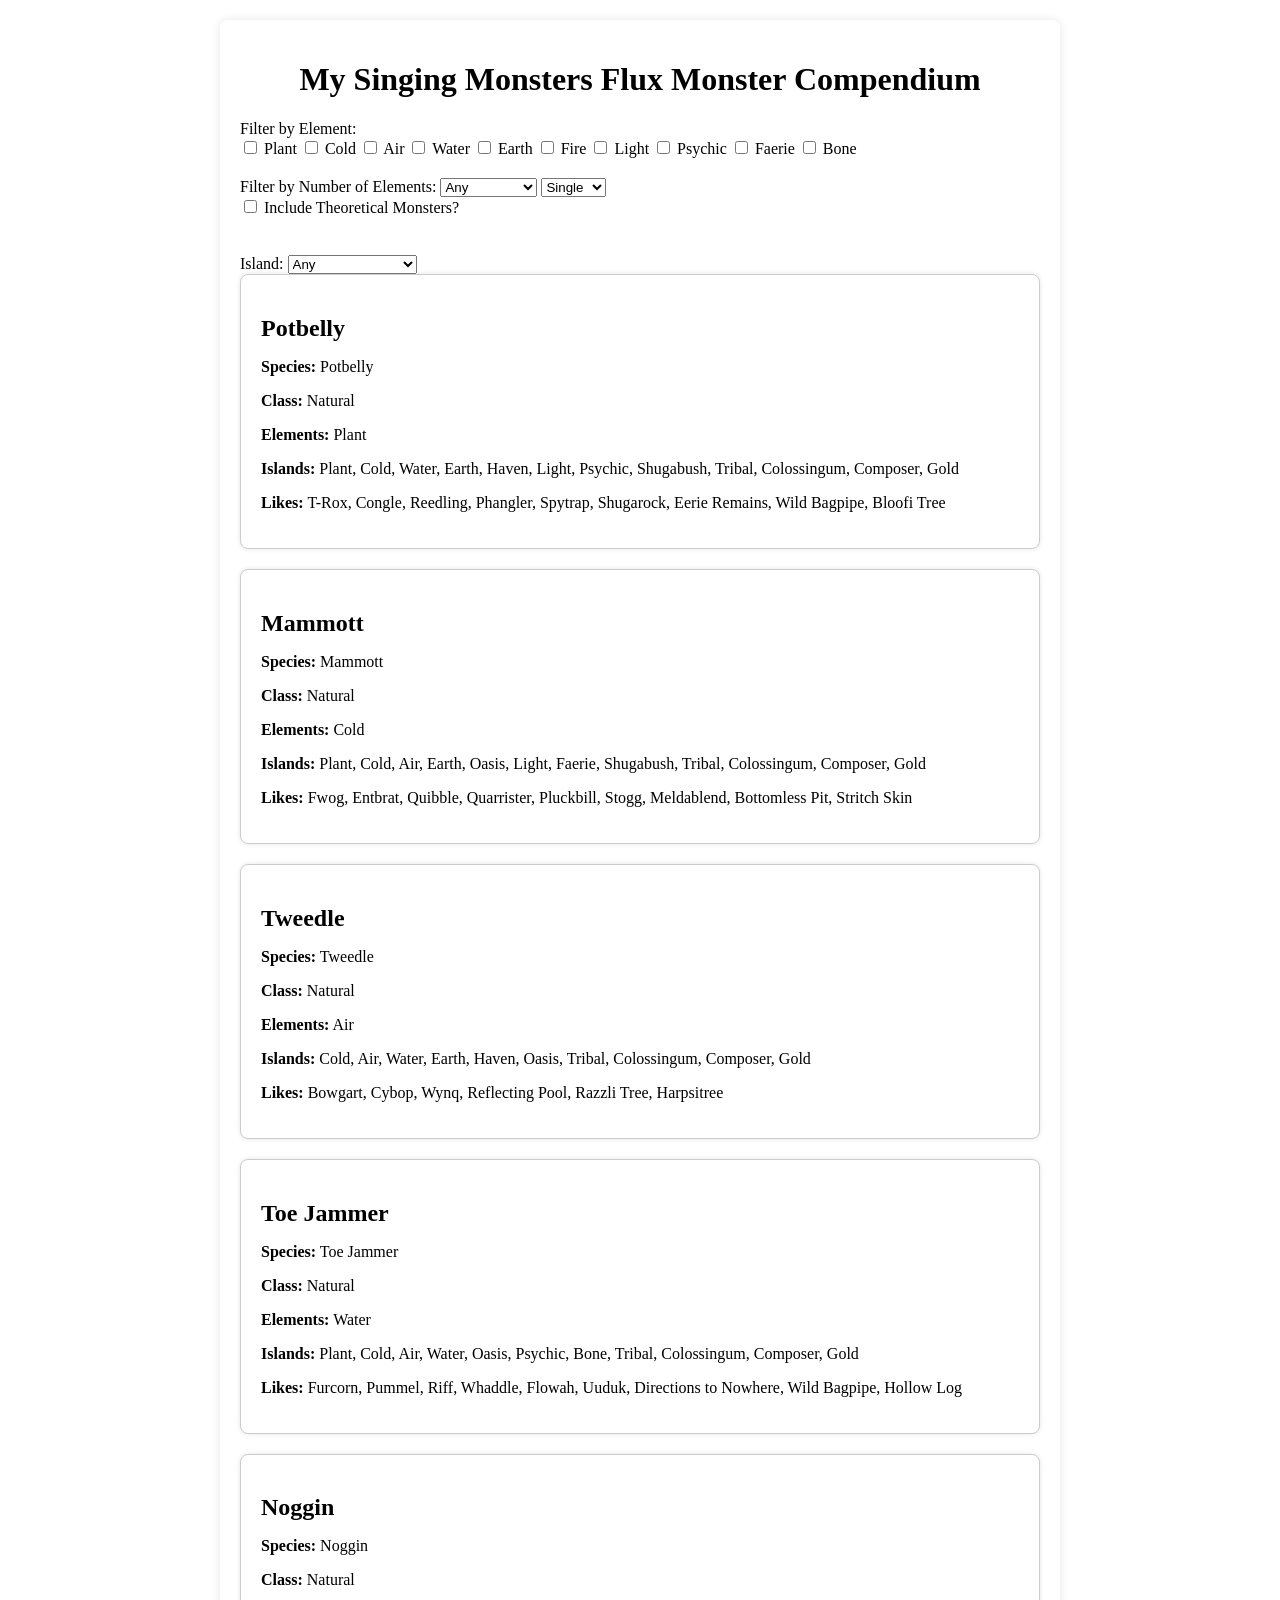
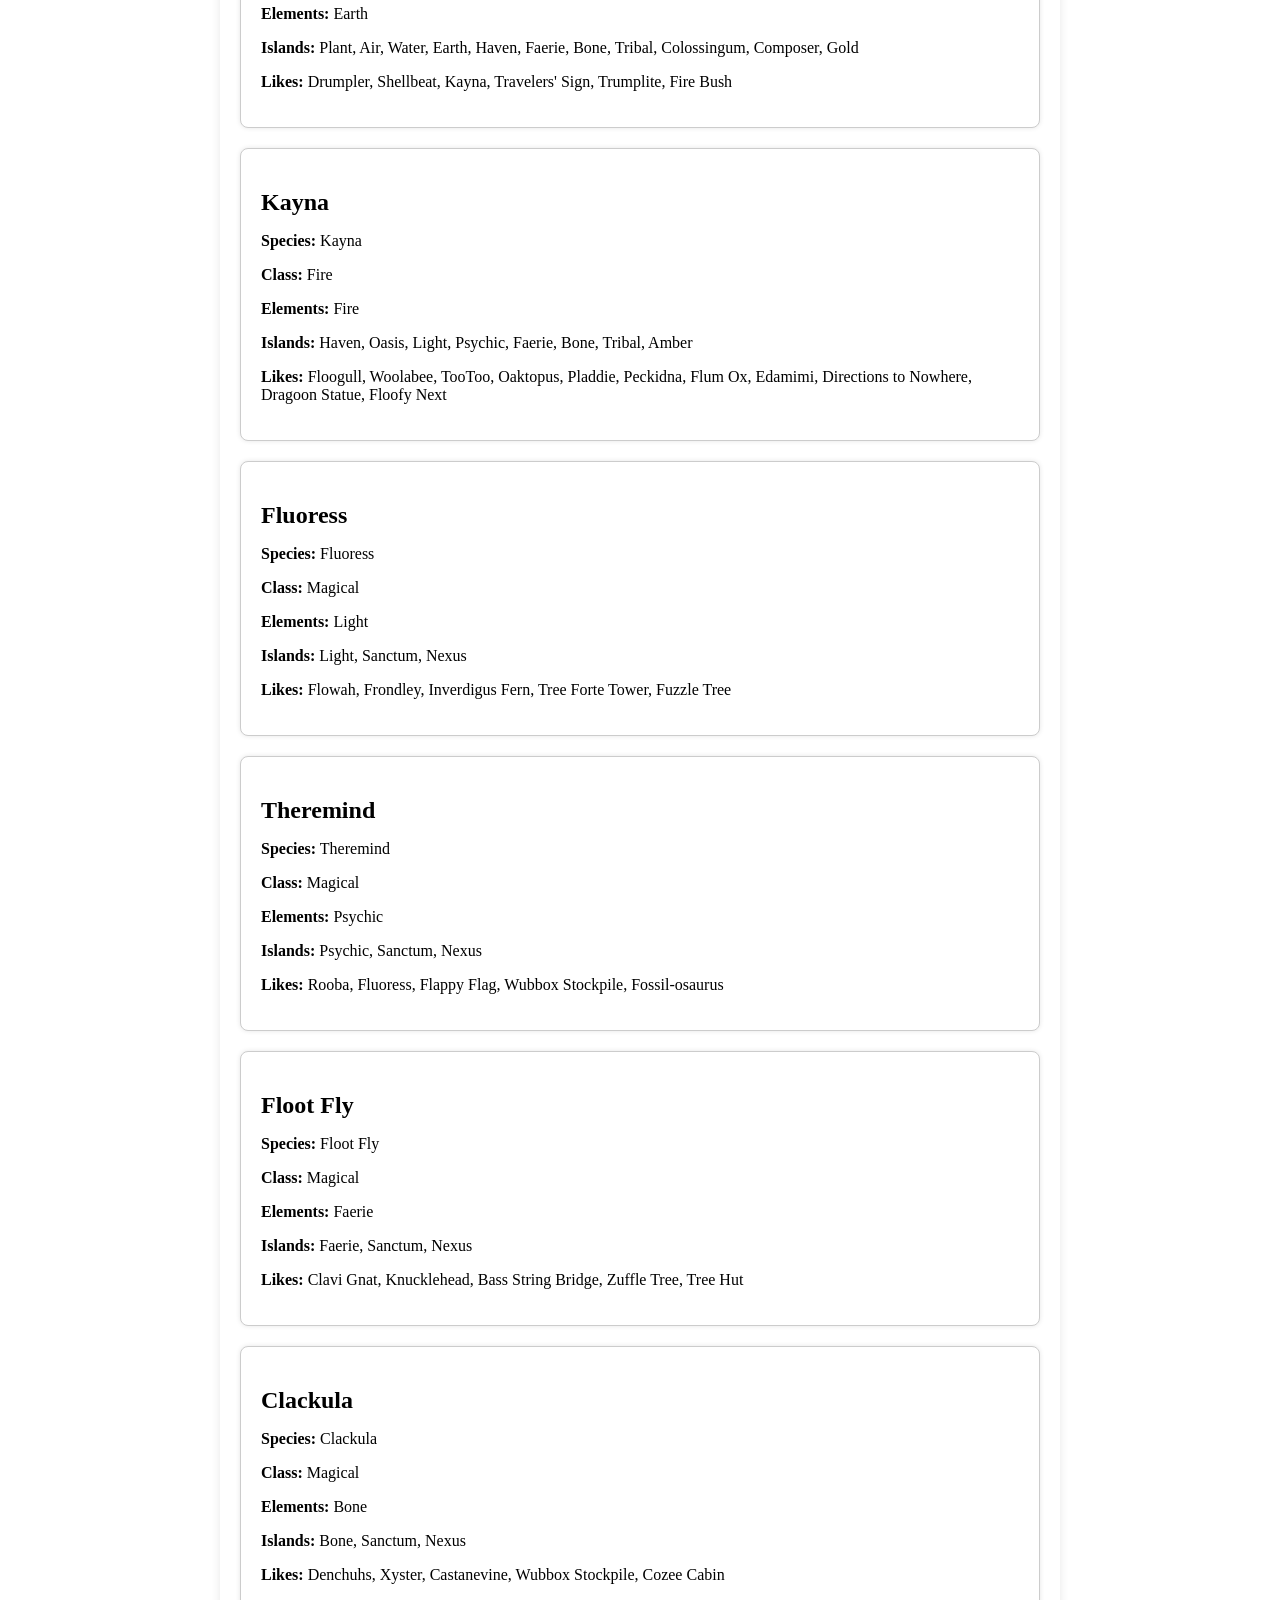
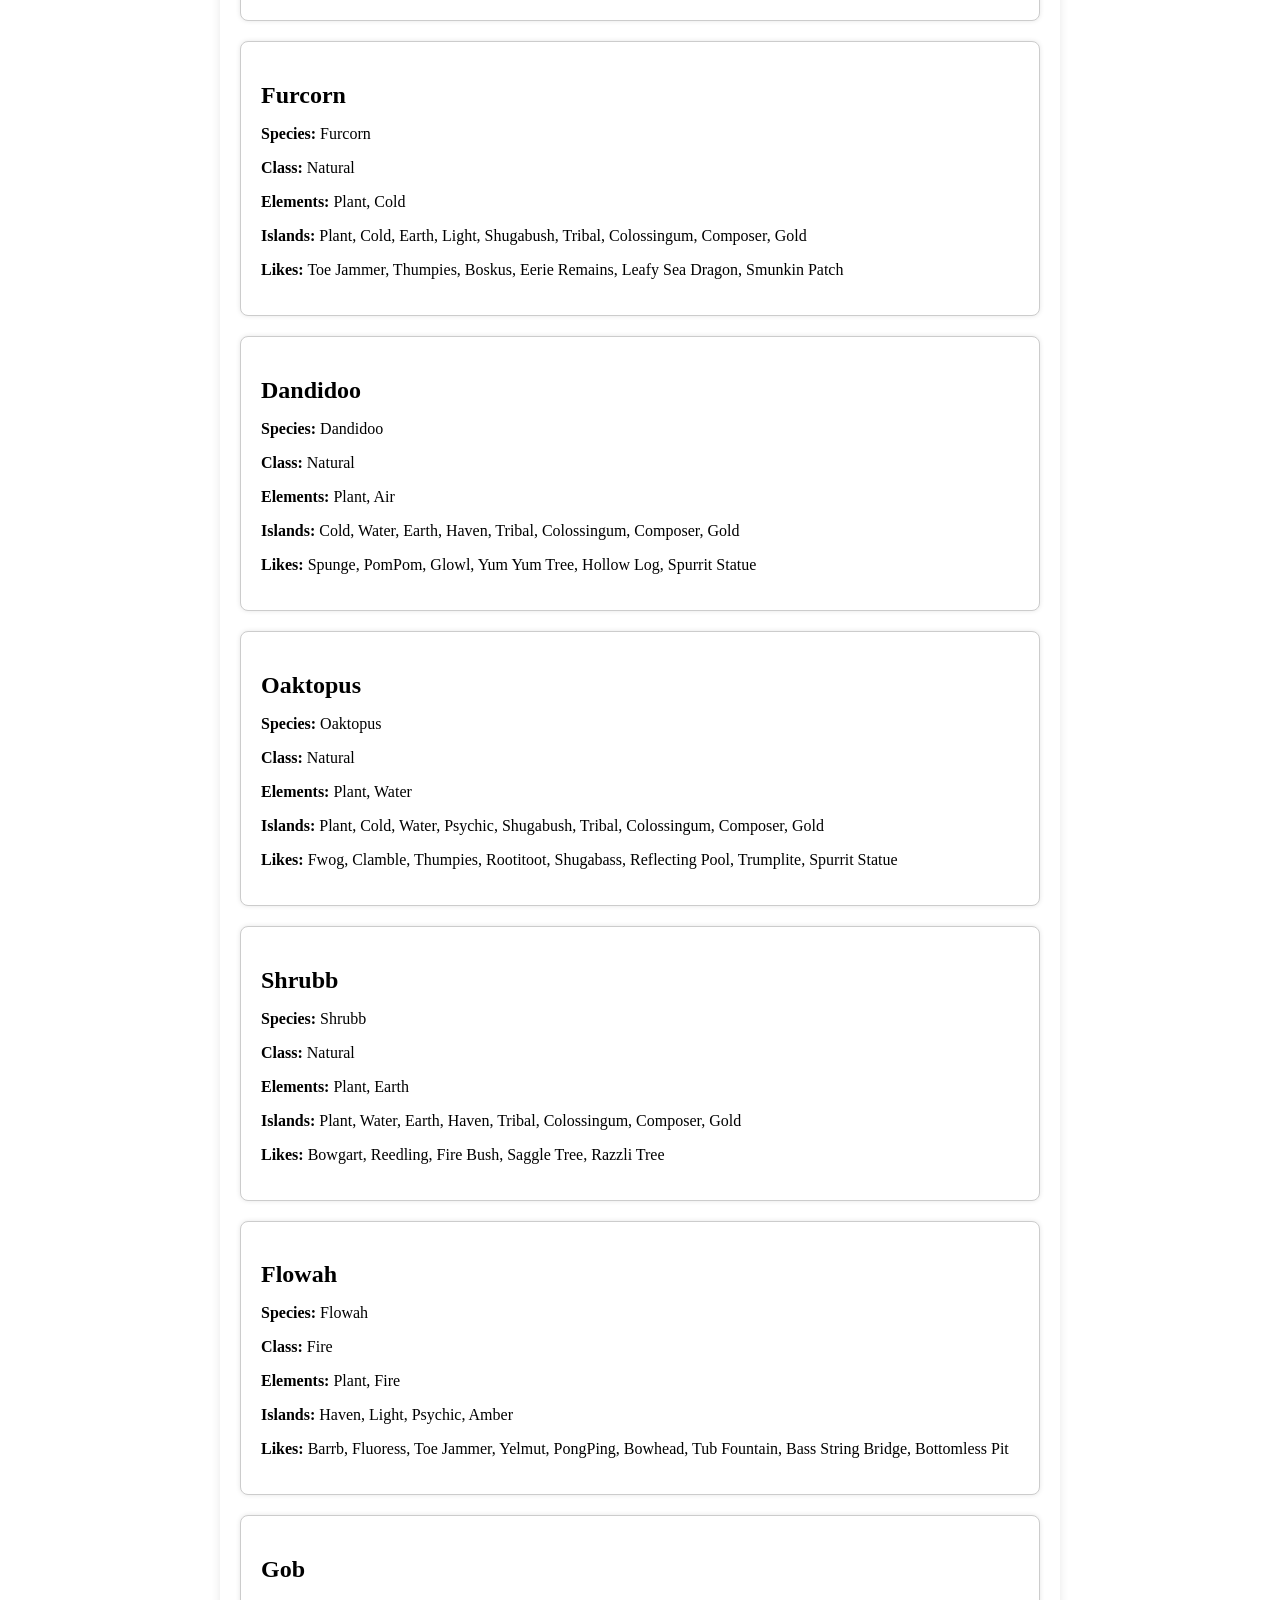
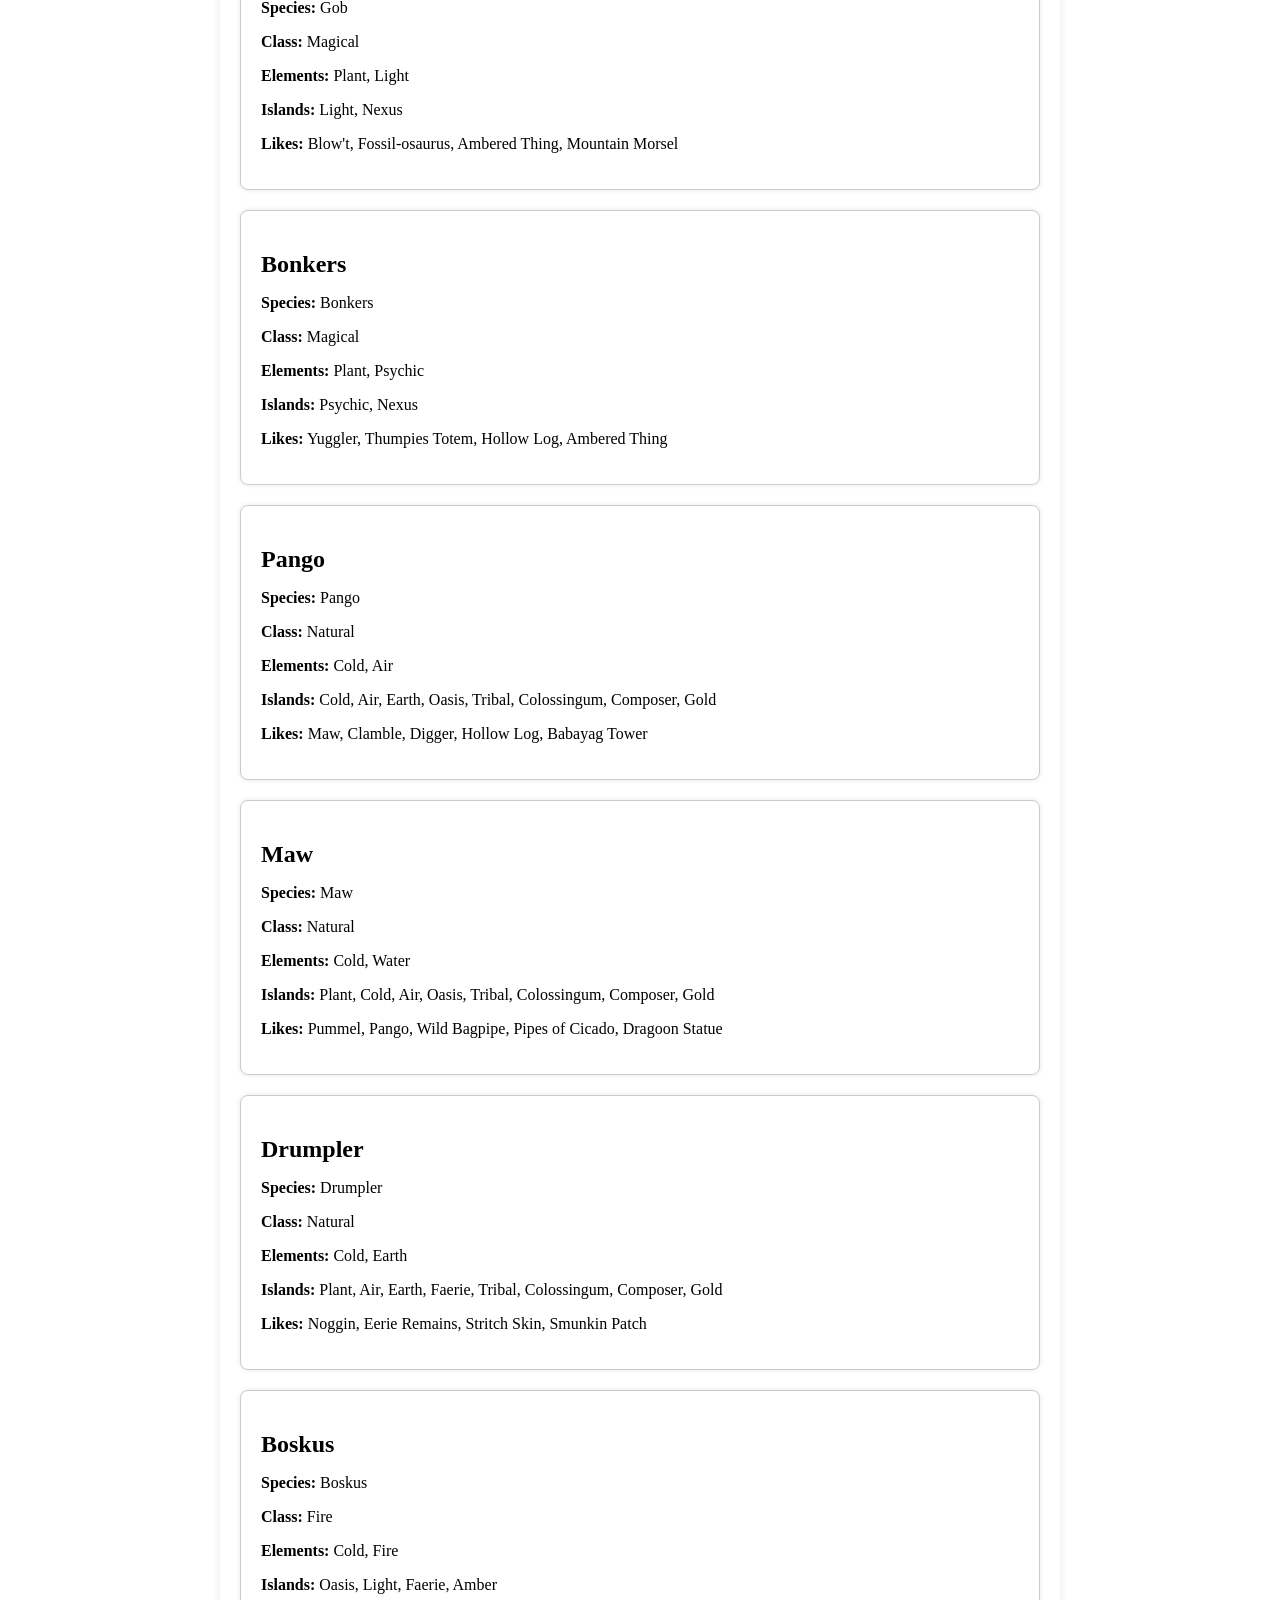
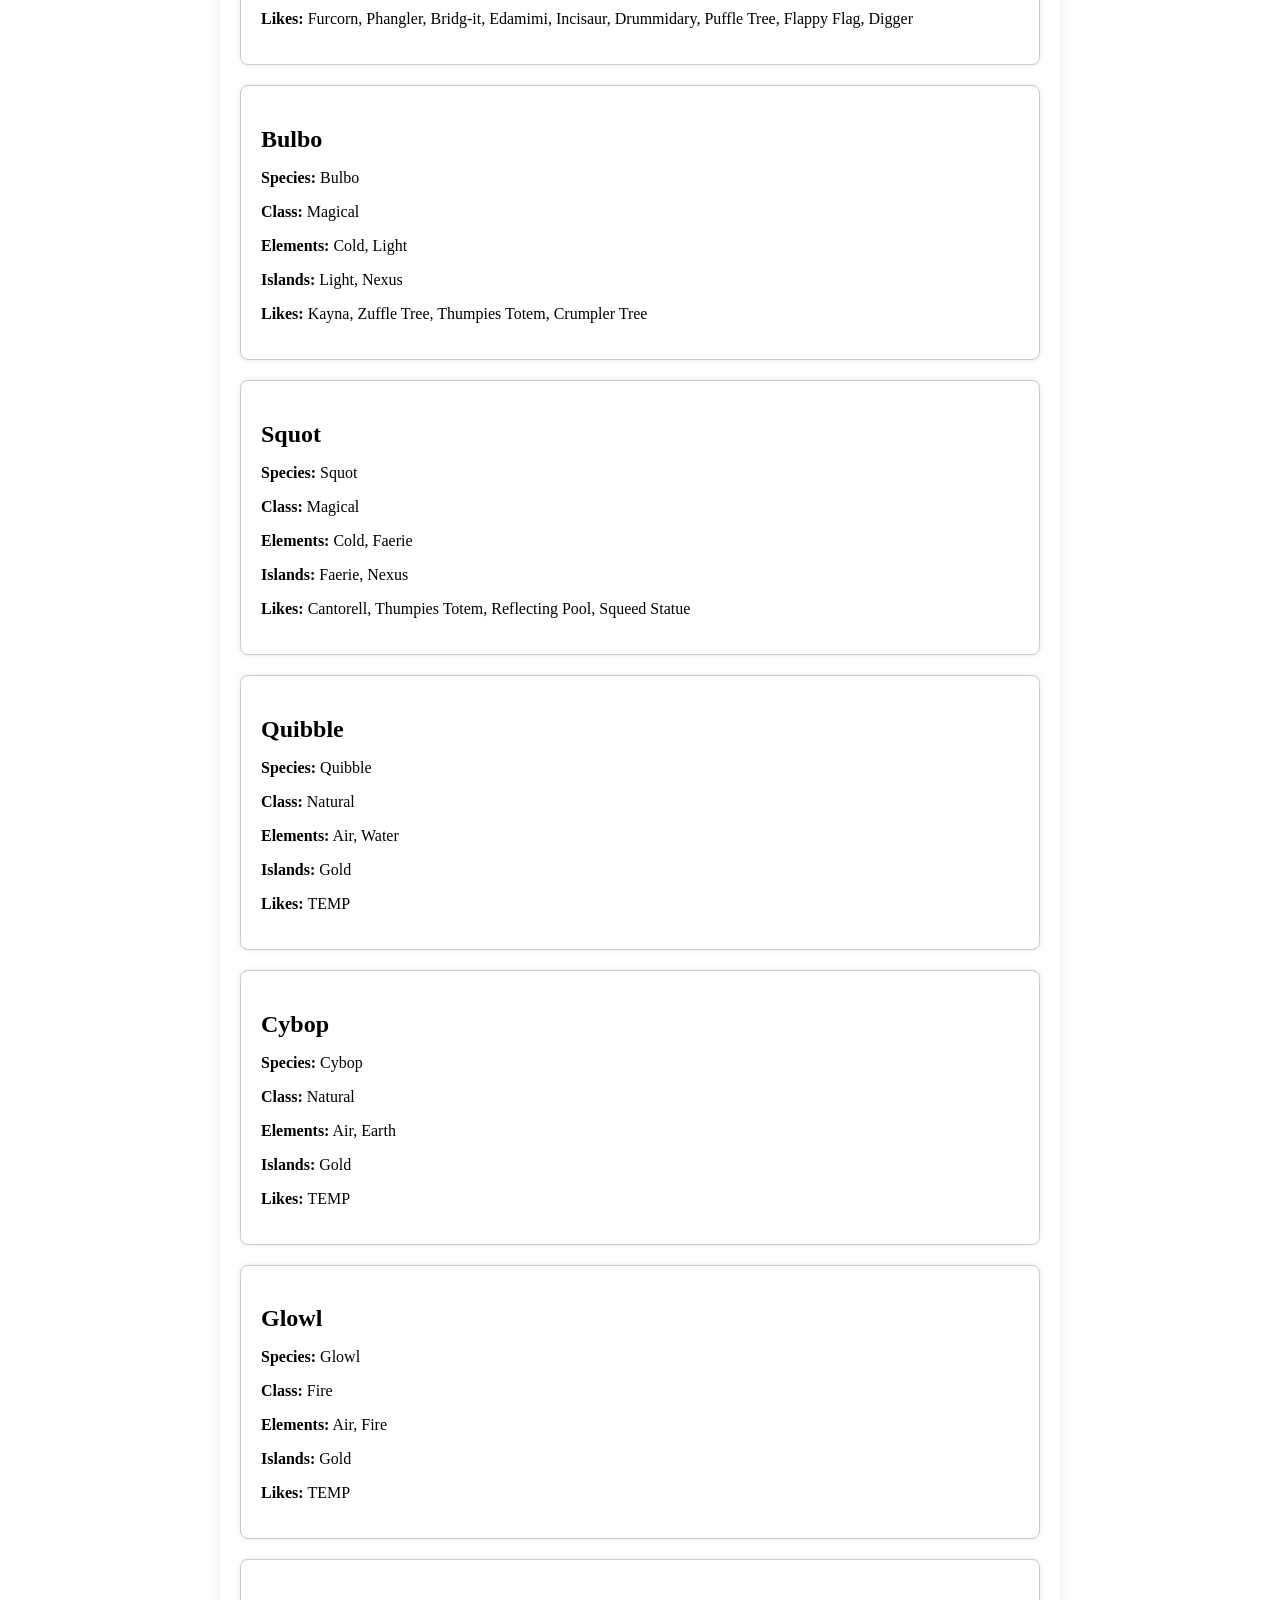
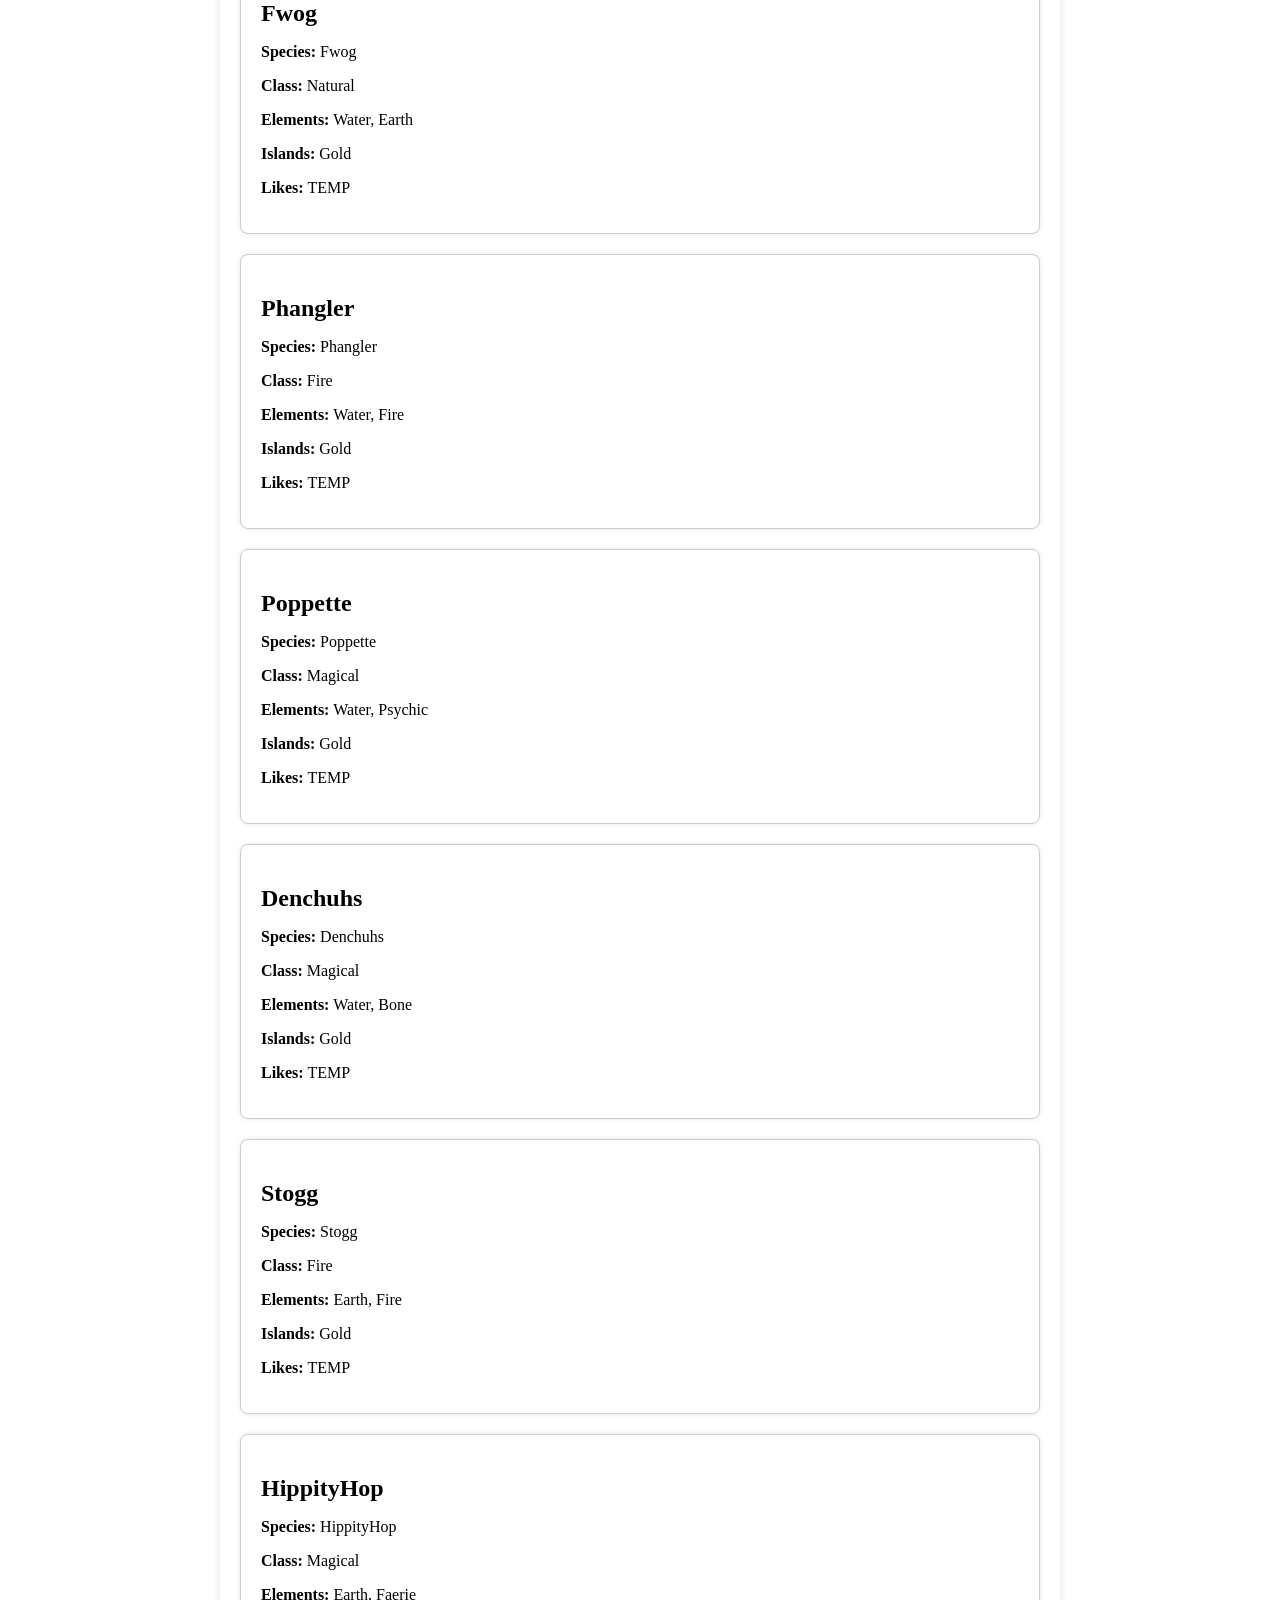
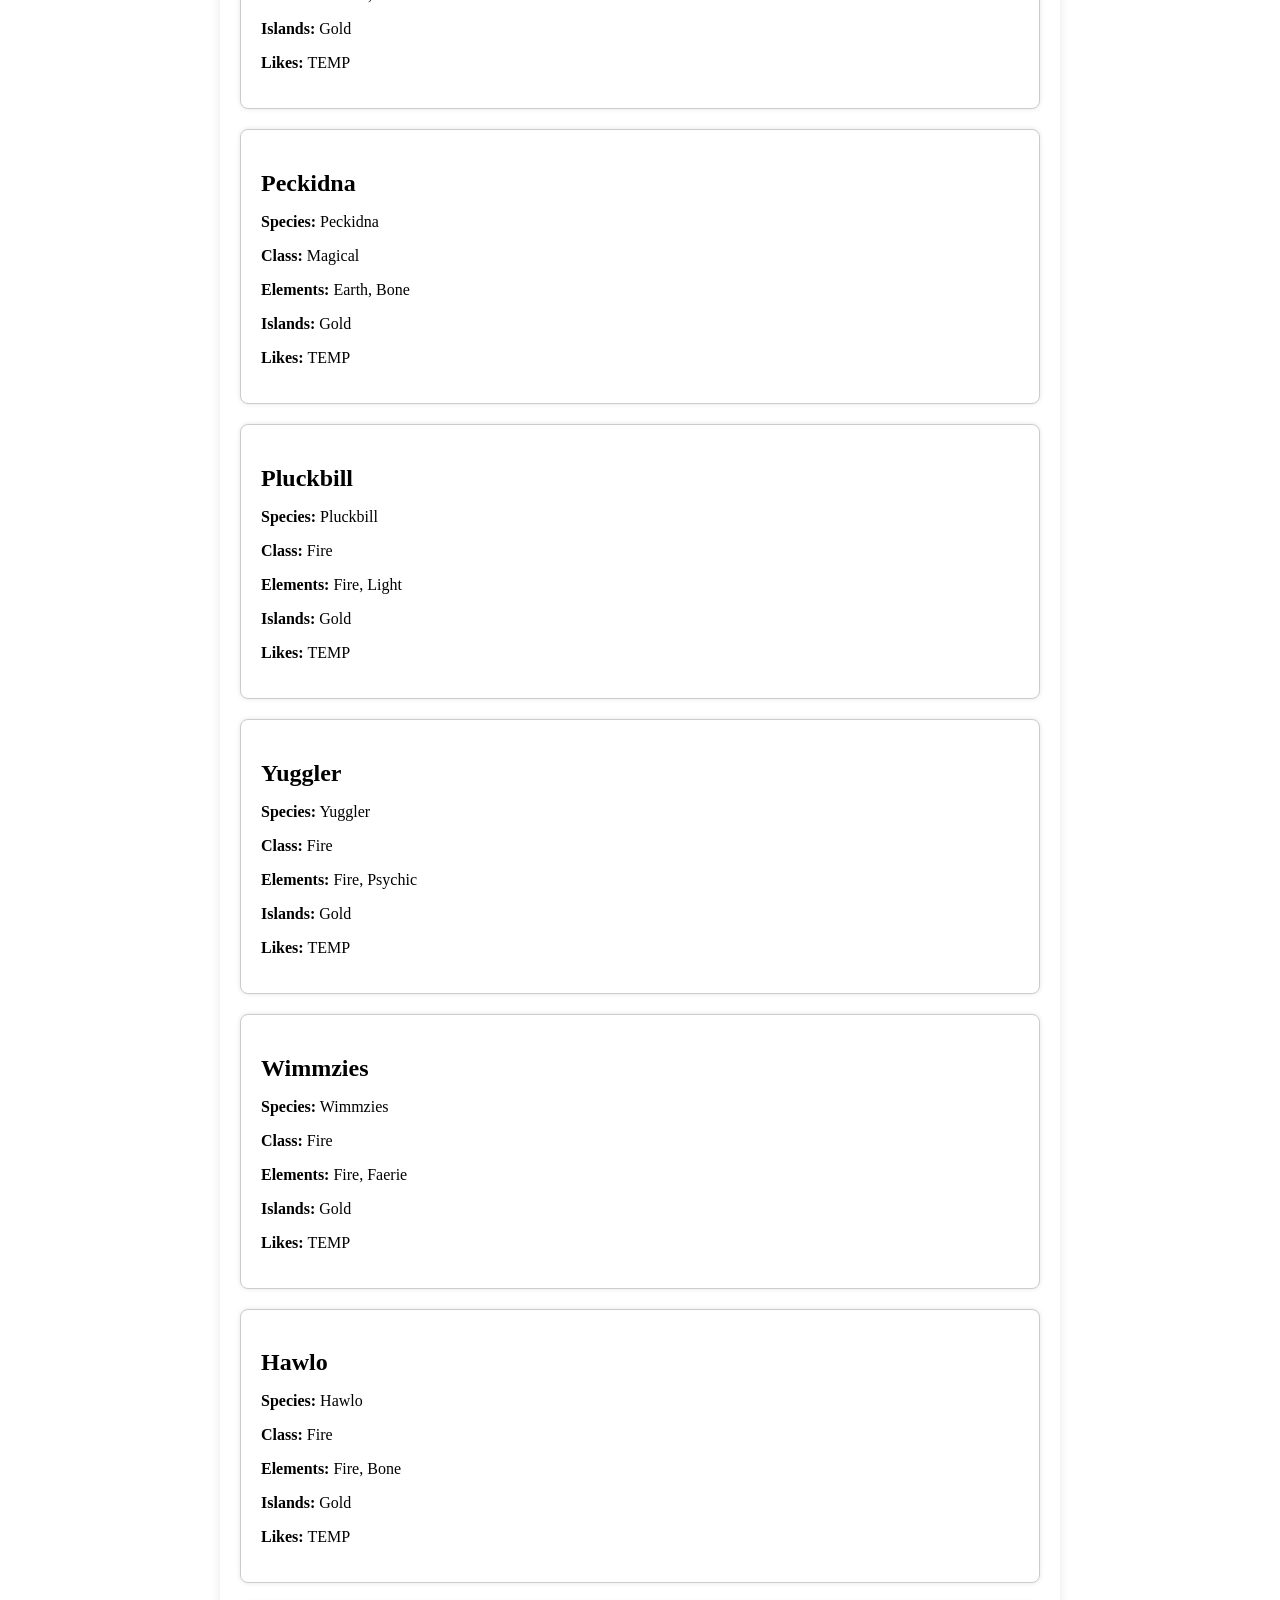
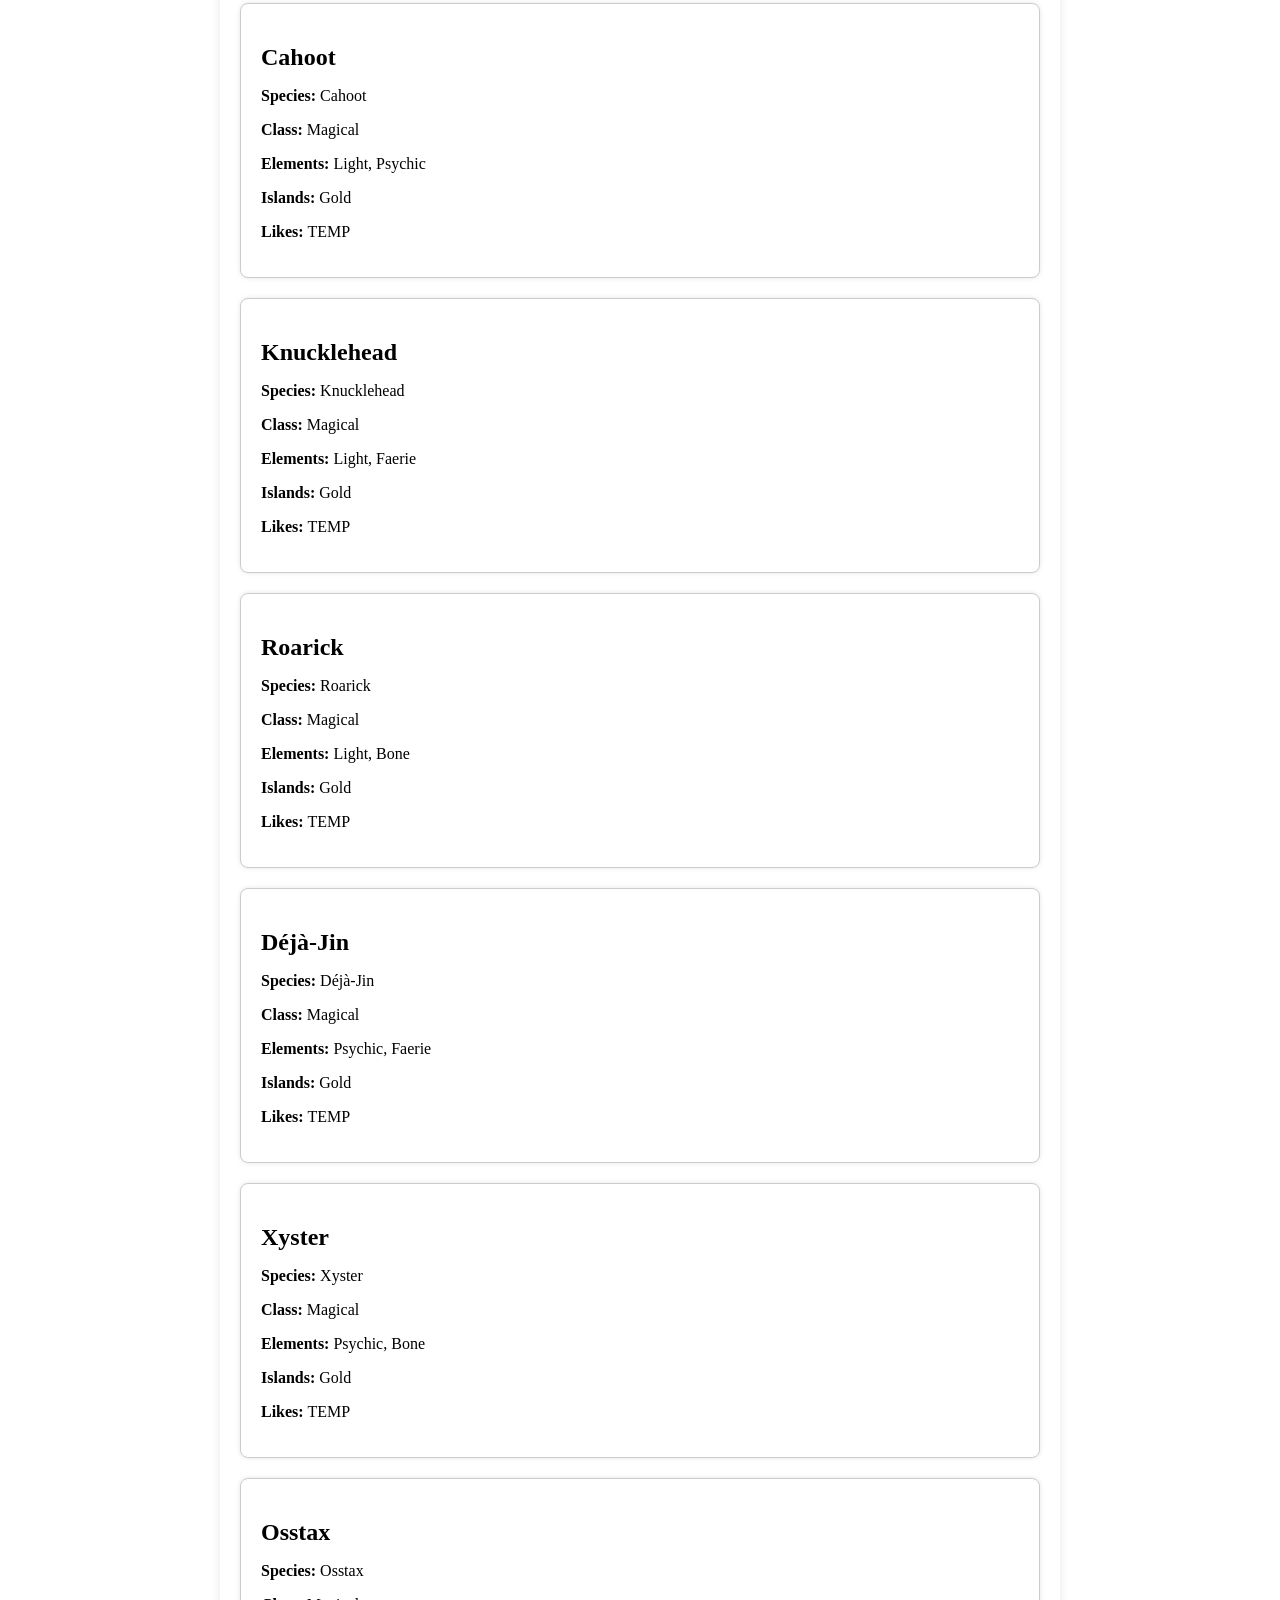
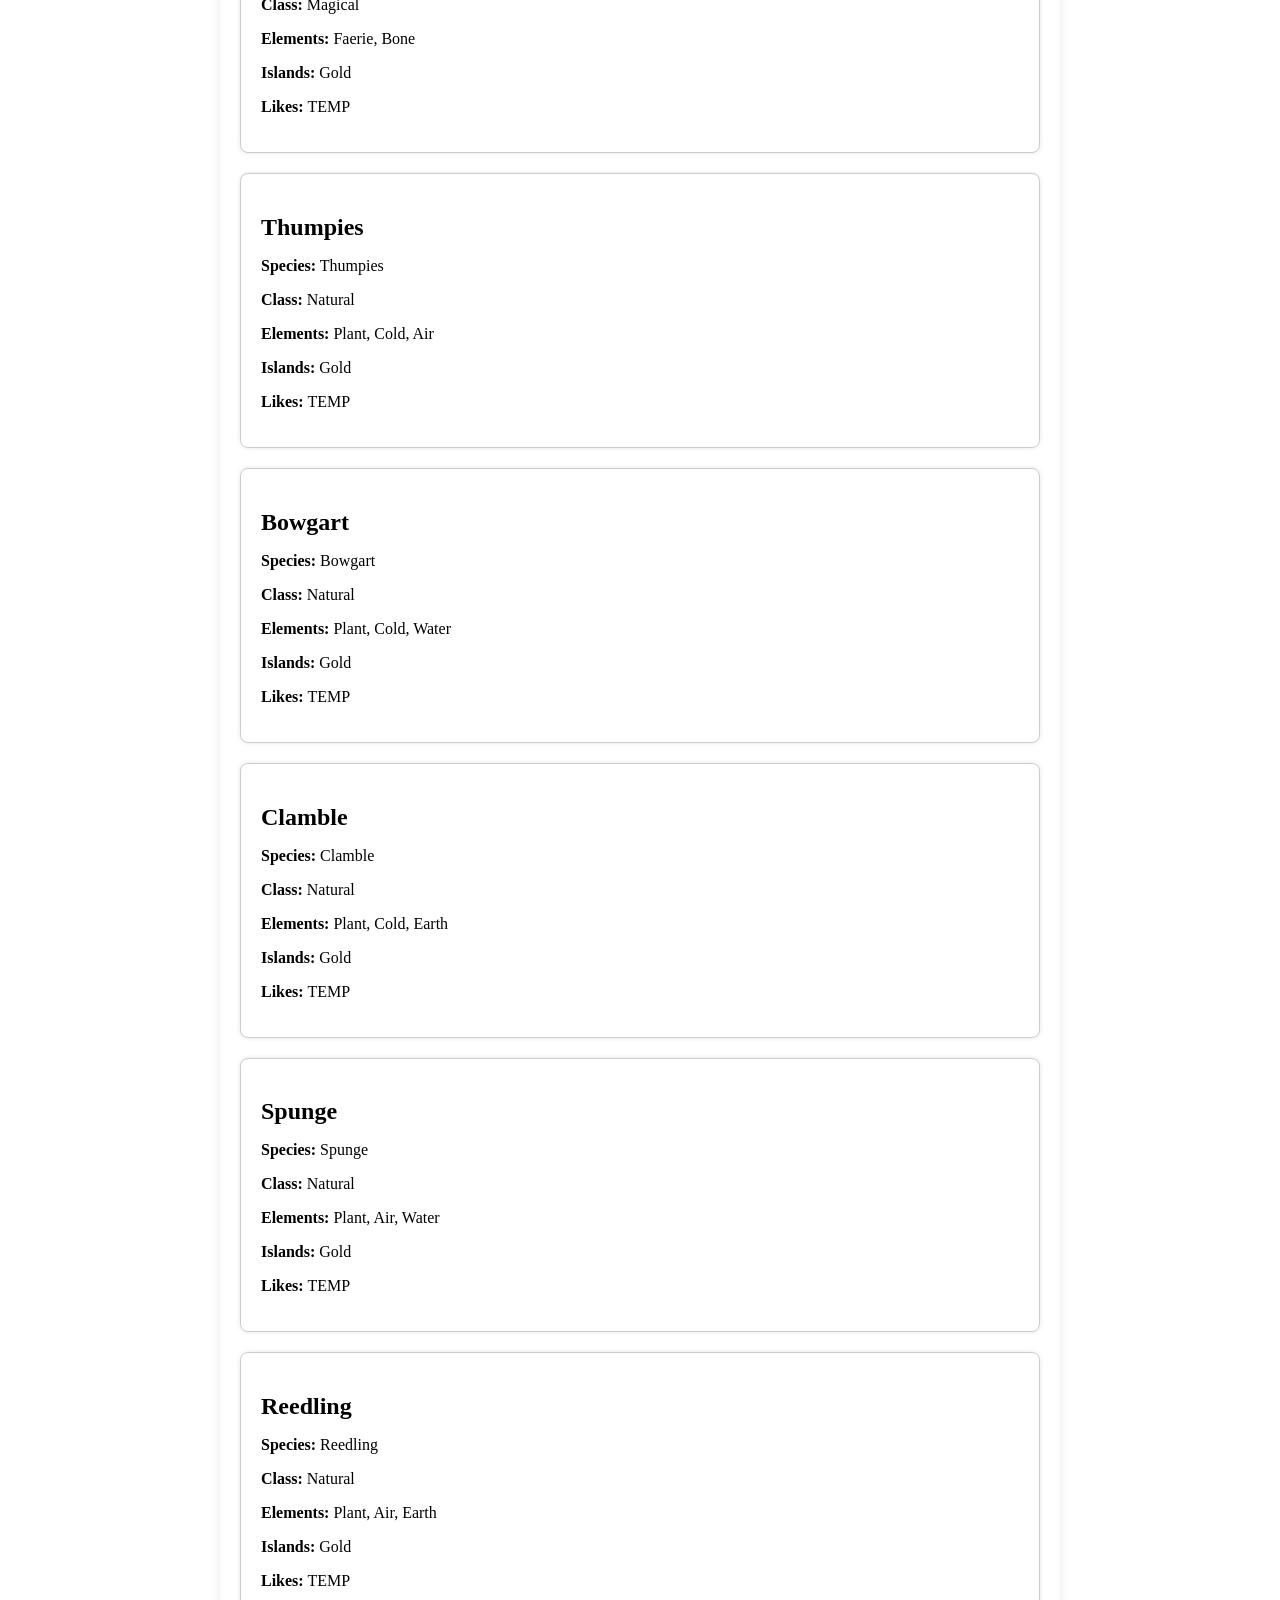
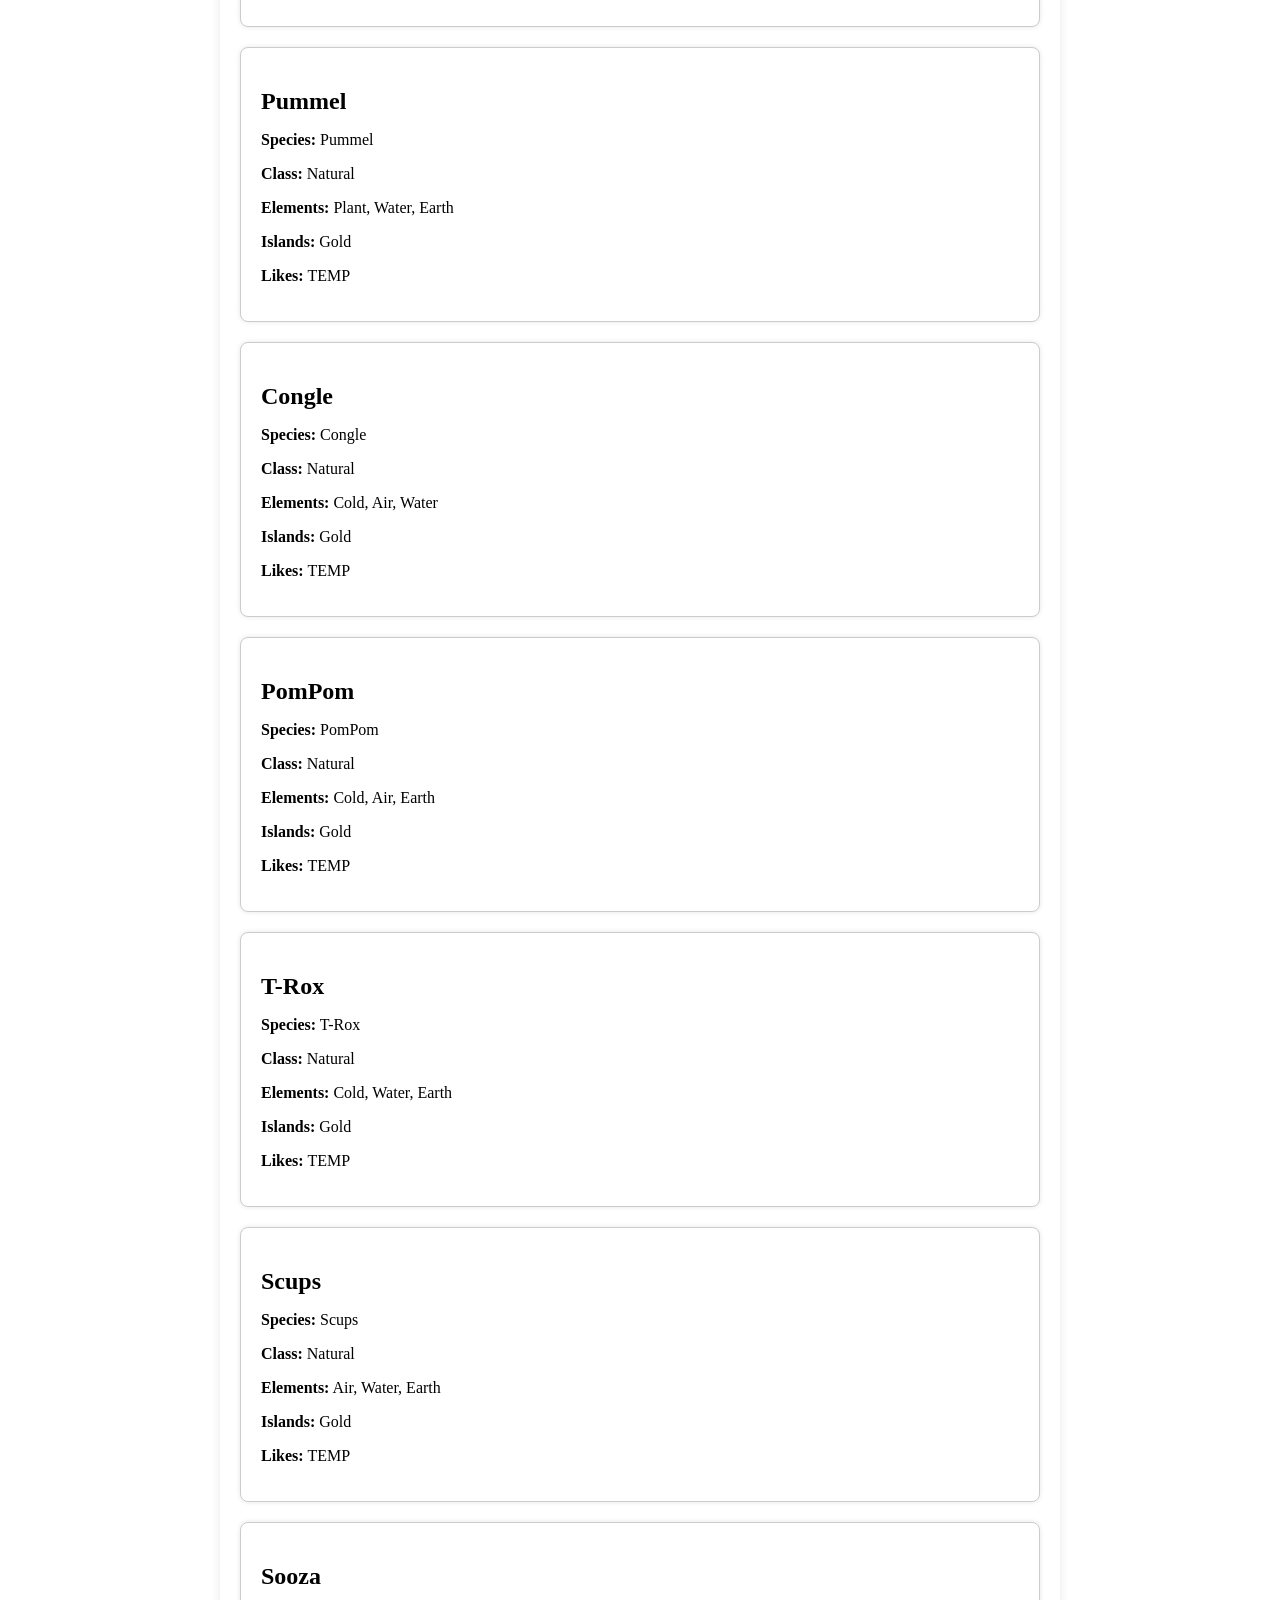
==== index.html @ 840ea16b "Add files via upload" ====
<!DOCTYPE html>
<html lang="en">
<head>
    <meta charset="UTF-8">
    <meta name="viewport" content="width=device-width, initial-scale=1.0">
    <title>My Singing Monsters Monster Compendium</title>
    <link href = "index.css", rel = "stylesheet">
</head>
<body>
    <div class="container">
        <h1>My Singing Monsters Flux Monster Compendium</h1>
        
        <div class="filter">
            <label>Filter by Element:</label><br>
            <label><input type="checkbox" class="element-filter" value="Plant"> Plant</label>
            <label><input type="checkbox" class="element-filter" value="Cold"> Cold</label>
            <label><input type="checkbox" class="element-filter" value="Air"> Air</label>
            <label><input type="checkbox" class="element-filter" value="Water"> Water</label>
            <label><input type="checkbox" class="element-filter" value="Earth"> Earth</label>
            <label><input type="checkbox" class="element-filter" value="Fire"> Fire</label>
            <label><input type="checkbox" class="element-filter" value="Light"> Light</label>
            <label><input type="checkbox" class="element-filter" value="Psychic"> Psychic</label>
            <label><input type="checkbox" class="element-filter" value="Faerie"> Faerie</label>
            <label><input type="checkbox" class="element-filter" value="Bone"> Bone</label>
        </div>
        
        <label for="num-elements-filter">Filter by Number of Elements:</label>
        <select id="num-elements-filter">
            <option value="">Any</option>
            <option value="=">Equal to</option>
            <option value="<">Less than</option>
            <option value=">">Greater than</option>
        </select>
       
        <select id="num-elements-value">
            <option value="1">Single</option>
            <option value="2">Double</option>
            <option value="3">Triple</option>
            <option value="4">Quad</option>
            <option value="5">Quint</option>
            <option value="6">Sext</option>
            <option value="7">Sept</option>
            <option value="8">Oct</option>
            <option value="9">Nov</option>
            <option value="10">Deca</option>
        </select>

        <br>

        <div class="filter">
            <label><input type="checkbox" id="theory-filter"> Include Theoretical Monsters?</label>
        </div>

        <br>

        <label for="islandFilter">Island:</label>
        <select id="islandFilter">
            <option value="Any">Any</option>
            <option value="Plant">Plant Island</option>
            <option value="Cold">Cold Island</option>
            <option value="Air">Air Island</option>
            <option value="Water">Water Island</option>
            <option value="Earth">Earth Island</option>
            <option value="Haven">Fire Haven</option>
            <option value="Oasis">Fire Oasis</option>
            <option value="Light">Light Island</option>
            <option value="Psychic">Psychic Island</option>
            <option value="Faerie">Faerie Island</option>
            <option value="Bone">Bone Island</option>
            <option value="Shugabush">Shugabush Island</option>
            <option value="Sanctum">Magical Sanctum</option>
            <option value="Nexus">Magical Nexus</option>
            <option value="Tribal">Tribal Island</option>
            <option value="Colossingum">The Colossingum</option>
            <option value="Composer">Composer Island</option>
            <option value="Gold">Gold Island</option>
            <option value="Amber">Amber Island</option>
            <option value="???">Theoretical Island</option>
        </select>

        <div id="monster-cards-container"></div>
    </div>
        <div id="no-results-message" style="display: none;">No monsters match the search criteria.</div>
    </div>

    <script src="monsters.js"></script>
    <script src="app.js"></script>
</body>
</html>
---- index.css ----
.body {
    font-family: Arial, sans-serif;
    margin: 0;
    padding: 0;
    background-color: #f4f4f4;
}
.container {
    max-width: 800px;
    margin: 20px auto;
    padding: 20px;
    background-color: #fff;
    border-radius: 8px;
    box-shadow: 0 0 10px rgba(0, 0, 0, 0.1);
}
h1 {
    text-align: center;
}
/* Style for Monster Cards */
.monster-card {
    border: 1px solid #ccc;
    border-radius: 8px;
    margin-bottom: 20px;
    padding: 20px;
    background-color: #fff;
    box-shadow: 0 0 5px rgba(0, 0, 0, 0.1);
}
.monster-name {
    font-size: 24px;
    margin-bottom: 10px;
}
.monster-image {
    max-width: 100%;
    height: auto;
    margin-bottom: 10px;
}
.monster-info {
    font-size: 16px;
}
.filter {
    margin-bottom: 20px;
}
.form-section {
    margin-bottom: 20px;
}
.form-section label {
    display: block;
    margin-bottom: 5px;
}
.form-section input[type="text"] {
    width: 100%;
    padding: 8px;
    border-radius: 4px;
    border: 1px solid #ccc;
    box-sizing: border-box;
}
.form-section button {
    background-color: #4CAF50;
    color: white;
    padding: 10px 20px;
    border: none;
    border-radius: 4px;
    cursor: pointer;
}
.form-section button:hover {
    background-color: #45a049;
}
.no-results-message {
    border: 1px solid #ccc;
    border-radius: 8px;
    margin-bottom: 20px;
    padding: 20px;
    background-color: #fff;
    box-shadow: 0 0 5px rgba(0, 0, 0, 0.1);
}
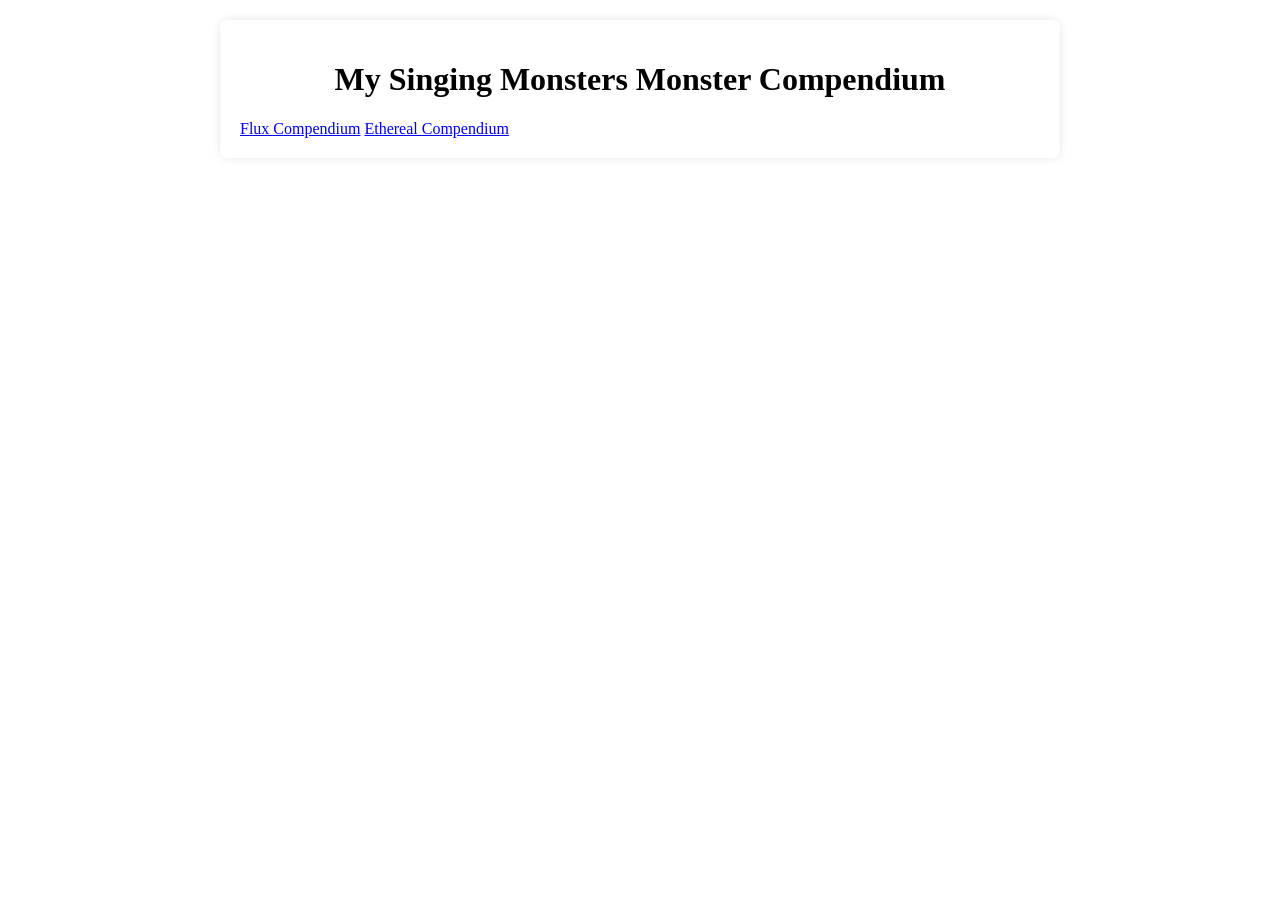
==== commit 76377a7c: "Add files via upload" ====
--- a/index.html
+++ b/index.html
@@ -4,86 +4,17 @@
     <meta charset="UTF-8">
     <meta name="viewport" content="width=device-width, initial-scale=1.0">
     <title>My Singing Monsters Monster Compendium</title>
-    <link href = "index.css", rel = "stylesheet">
+    <link href = "flux.css", rel = "stylesheet">
 </head>
 <body>
     <div class="container">
-        <h1>My Singing Monsters Flux Monster Compendium</h1>
+        <h1>My Singing Monsters Monster Compendium</h1>
         
-        <div class="filter">
-            <label>Filter by Element:</label><br>
-            <label><input type="checkbox" class="element-filter" value="Plant"> Plant</label>
-            <label><input type="checkbox" class="element-filter" value="Cold"> Cold</label>
-            <label><input type="checkbox" class="element-filter" value="Air"> Air</label>
-            <label><input type="checkbox" class="element-filter" value="Water"> Water</label>
-            <label><input type="checkbox" class="element-filter" value="Earth"> Earth</label>
-            <label><input type="checkbox" class="element-filter" value="Fire"> Fire</label>
-            <label><input type="checkbox" class="element-filter" value="Light"> Light</label>
-            <label><input type="checkbox" class="element-filter" value="Psychic"> Psychic</label>
-            <label><input type="checkbox" class="element-filter" value="Faerie"> Faerie</label>
-            <label><input type="checkbox" class="element-filter" value="Bone"> Bone</label>
-        </div>
-        
-        <label for="num-elements-filter">Filter by Number of Elements:</label>
-        <select id="num-elements-filter">
-            <option value="">Any</option>
-            <option value="=">Equal to</option>
-            <option value="<">Less than</option>
-            <option value=">">Greater than</option>
-        </select>
-       
-        <select id="num-elements-value">
-            <option value="1">Single</option>
-            <option value="2">Double</option>
-            <option value="3">Triple</option>
-            <option value="4">Quad</option>
-            <option value="5">Quint</option>
-            <option value="6">Sext</option>
-            <option value="7">Sept</option>
-            <option value="8">Oct</option>
-            <option value="9">Nov</option>
-            <option value="10">Deca</option>
-        </select>
-
-        <br>
-
-        <div class="filter">
-            <label><input type="checkbox" id="theory-filter"> Include Theoretical Monsters?</label>
+        <div>
+            <a href = "flux.html" >Flux Compendium</a>
+            <a href = "ethereal.html" >Ethereal Compendium</a>
         </div>
 
-        <br>
-
-        <label for="islandFilter">Island:</label>
-        <select id="islandFilter">
-            <option value="Any">Any</option>
-            <option value="Plant">Plant Island</option>
-            <option value="Cold">Cold Island</option>
-            <option value="Air">Air Island</option>
-            <option value="Water">Water Island</option>
-            <option value="Earth">Earth Island</option>
-            <option value="Haven">Fire Haven</option>
-            <option value="Oasis">Fire Oasis</option>
-            <option value="Light">Light Island</option>
-            <option value="Psychic">Psychic Island</option>
-            <option value="Faerie">Faerie Island</option>
-            <option value="Bone">Bone Island</option>
-            <option value="Shugabush">Shugabush Island</option>
-            <option value="Sanctum">Magical Sanctum</option>
-            <option value="Nexus">Magical Nexus</option>
-            <option value="Tribal">Tribal Island</option>
-            <option value="Colossingum">The Colossingum</option>
-            <option value="Composer">Composer Island</option>
-            <option value="Gold">Gold Island</option>
-            <option value="Amber">Amber Island</option>
-            <option value="???">Theoretical Island</option>
-        </select>
-
-        <div id="monster-cards-container"></div>
-    </div>
-        <div id="no-results-message" style="display: none;">No monsters match the search criteria.</div>
-    </div>
-
-    <script src="monsters.js"></script>
-    <script src="app.js"></script>
+    <script src="flux.js"></script>
 </body>
 </html>
--- a/flux.css
+++ b/flux.css
@@ -0,0 +1,74 @@
+.body {
+    font-family: Arial, sans-serif;
+    margin: 0;
+    padding: 0;
+    background-color: #f4f4f4;
+}
+.container {
+    max-width: 800px;
+    margin: 20px auto;
+    padding: 20px;
+    background-color: #fff;
+    border-radius: 8px;
+    box-shadow: 0 0 10px rgba(0, 0, 0, 0.1);
+}
+h1 {
+    text-align: center;
+}
+/* Style for Monster Cards */
+.monster-card {
+    border: 1px solid #ccc;
+    border-radius: 8px;
+    margin-bottom: 20px;
+    padding: 20px;
+    background-color: #fff;
+    box-shadow: 0 0 5px rgba(0, 0, 0, 0.1);
+}
+.monster-name {
+    font-size: 24px;
+    margin-bottom: 10px;
+}
+.monster-image {
+    max-width: 100%;
+    height: auto;
+    margin-bottom: 10px;
+}
+.monster-info {
+    font-size: 16px;
+}
+.filter {
+    margin-bottom: 20px;
+}
+.form-section {
+    margin-bottom: 20px;
+}
+.form-section label {
+    display: block;
+    margin-bottom: 5px;
+}
+.form-section input[type="text"] {
+    width: 100%;
+    padding: 8px;
+    border-radius: 4px;
+    border: 1px solid #ccc;
+    box-sizing: border-box;
+}
+.form-section button {
+    background-color: #4CAF50;
+    color: white;
+    padding: 10px 20px;
+    border: none;
+    border-radius: 4px;
+    cursor: pointer;
+}
+.form-section button:hover {
+    background-color: #45a049;
+}
+.no-results-message {
+    border: 1px solid #ccc;
+    border-radius: 8px;
+    margin-bottom: 20px;
+    padding: 20px;
+    background-color: #fff;
+    box-shadow: 0 0 5px rgba(0, 0, 0, 0.1);
+}
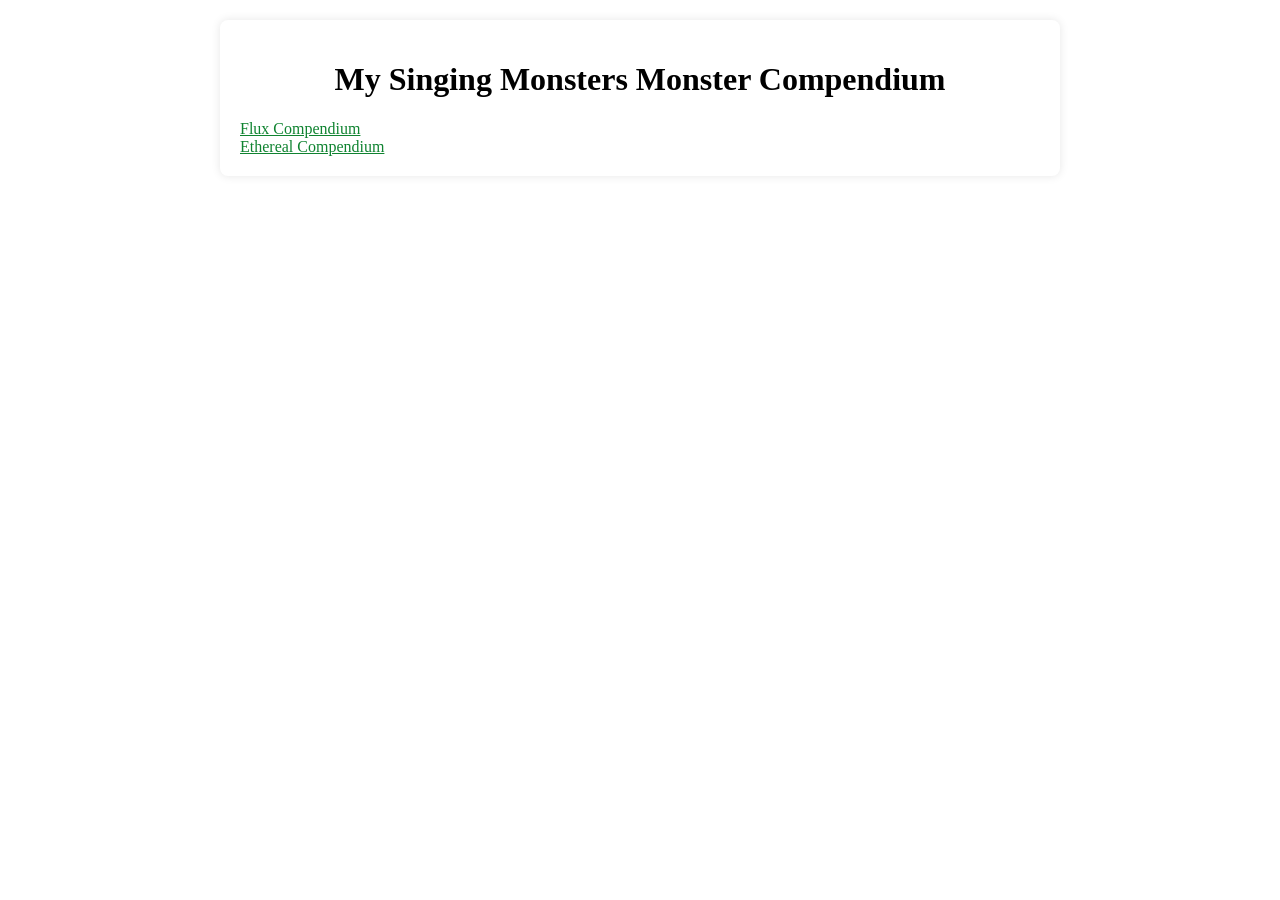
==== commit 7d289dd7: "Add files via upload" ====
--- a/index.html
+++ b/index.html
@@ -12,7 +12,12 @@
         
         <div>
             <a href = "flux.html" >Flux Compendium</a>
+
+            <br>
+
             <a href = "ethereal.html" >Ethereal Compendium</a>
+
+            <br>
         </div>
 
     <script src="flux.js"></script>
--- a/flux.css
+++ b/flux.css
@@ -71,4 +71,8 @@
     padding: 20px;
     background-color: #fff;
     box-shadow: 0 0 5px rgba(0, 0, 0, 0.1);
+}
+a {
+    text-align: center;
+    color: rgb(15, 131, 48);
 }
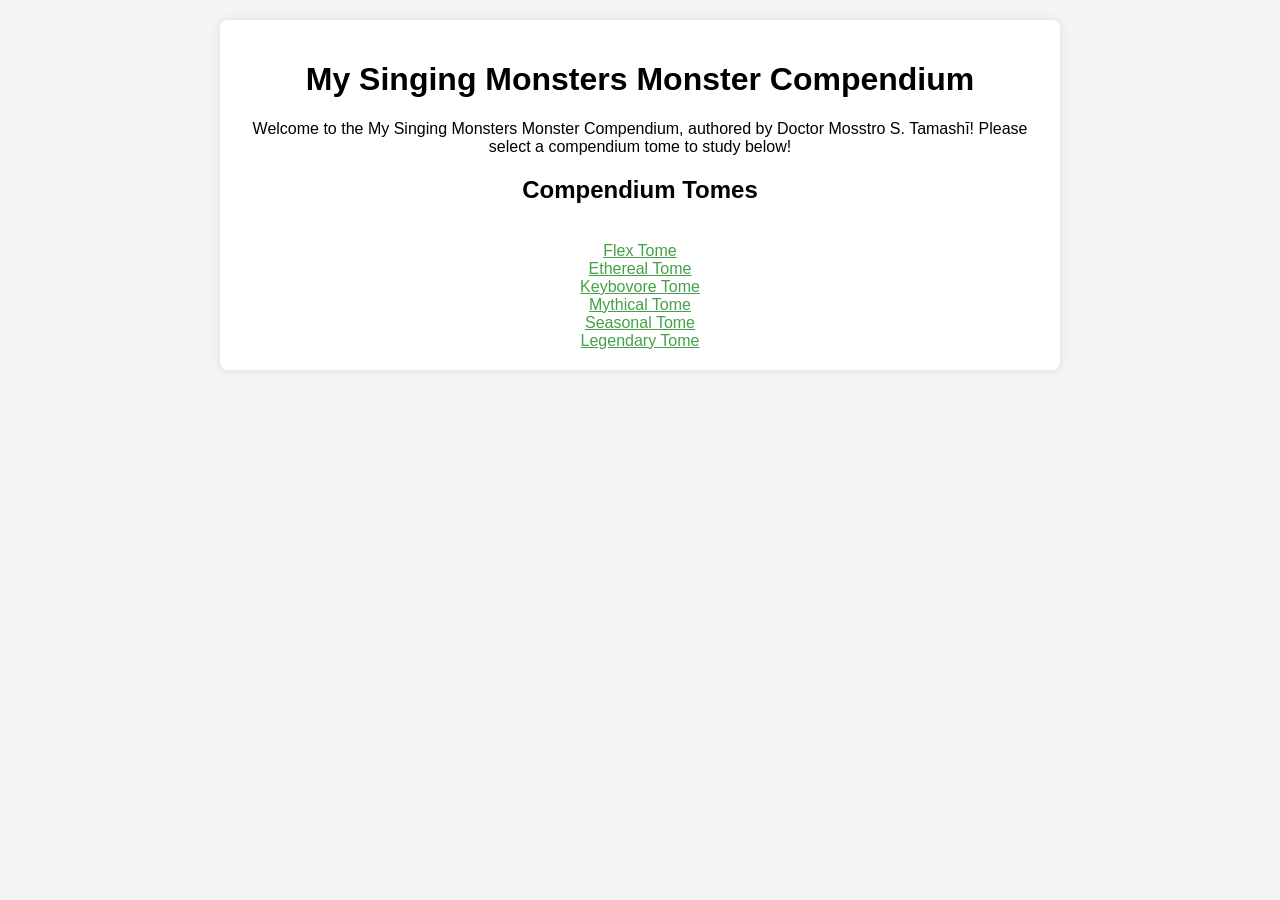
==== commit 913b7f94: "Add files via upload" ====
--- a/index.html
+++ b/index.html
@@ -10,16 +10,36 @@
     <div class="container">
         <h1>My Singing Monsters Monster Compendium</h1>
         
-        <div>
-            <a href = "flux.html" >Flux Compendium</a>
+        <p>Welcome to the My Singing Monsters Monster Compendium, authored by Doctor Mosstro S. Tamashī! Please select a compendium tome to study below!</p>
+        <div id = "TOC">
+            <h2>Compendium Tomes</h2>
 
             <br>
 
-            <a href = "ethereal.html" >Ethereal Compendium</a>
+            <a href = "flux.html" >Flex Tome</a>
+
+            <br>
+
+            <a href = "ethereal.html" >Ethereal Tome</a>
+
+            <br>
+
+            <a href = "keybovore.html" >Keybovore Tome</a>
+
+            <br>
+
+            <a href = "mythical.html" >Mythical Tome</a>
+
+            <br>
+
+            <a href = "seasonal.html" >Seasonal Tome</a>
+
+            <br>
+
+            <a href = "legendary.html" >Legendary Tome</a>
 
             <br>
         </div>
 
-    <script src="flux.js"></script>
 </body>
 </html>
--- a/flux.css
+++ b/flux.css
@@ -1,8 +1,9 @@
-.body {
+body {
     font-family: Arial, sans-serif;
     margin: 0;
     padding: 0;
     background-color: #f4f4f4;
+    text-align: center;
 }
 .container {
     max-width: 800px;
@@ -36,7 +37,7 @@
 .monster-info {
     font-size: 16px;
 }
-.filter {
+filter {
     margin-bottom: 20px;
 }
 .form-section {
@@ -73,6 +74,14 @@
     box-shadow: 0 0 5px rgba(0, 0, 0, 0.1);
 }
 a {
+    text-align: left;
+    color: #45a049 
+}
+.TOC {
+    border: 1px solid #ccc;
     text-align: center;
-    color: rgb(15, 131, 48);
+    color: #45a049;
+    box-shadow: 0 0 5px rgba(0, 0, 0, 0.1);
+    background-color: #fff;
+    border-radius: 8px;
 }
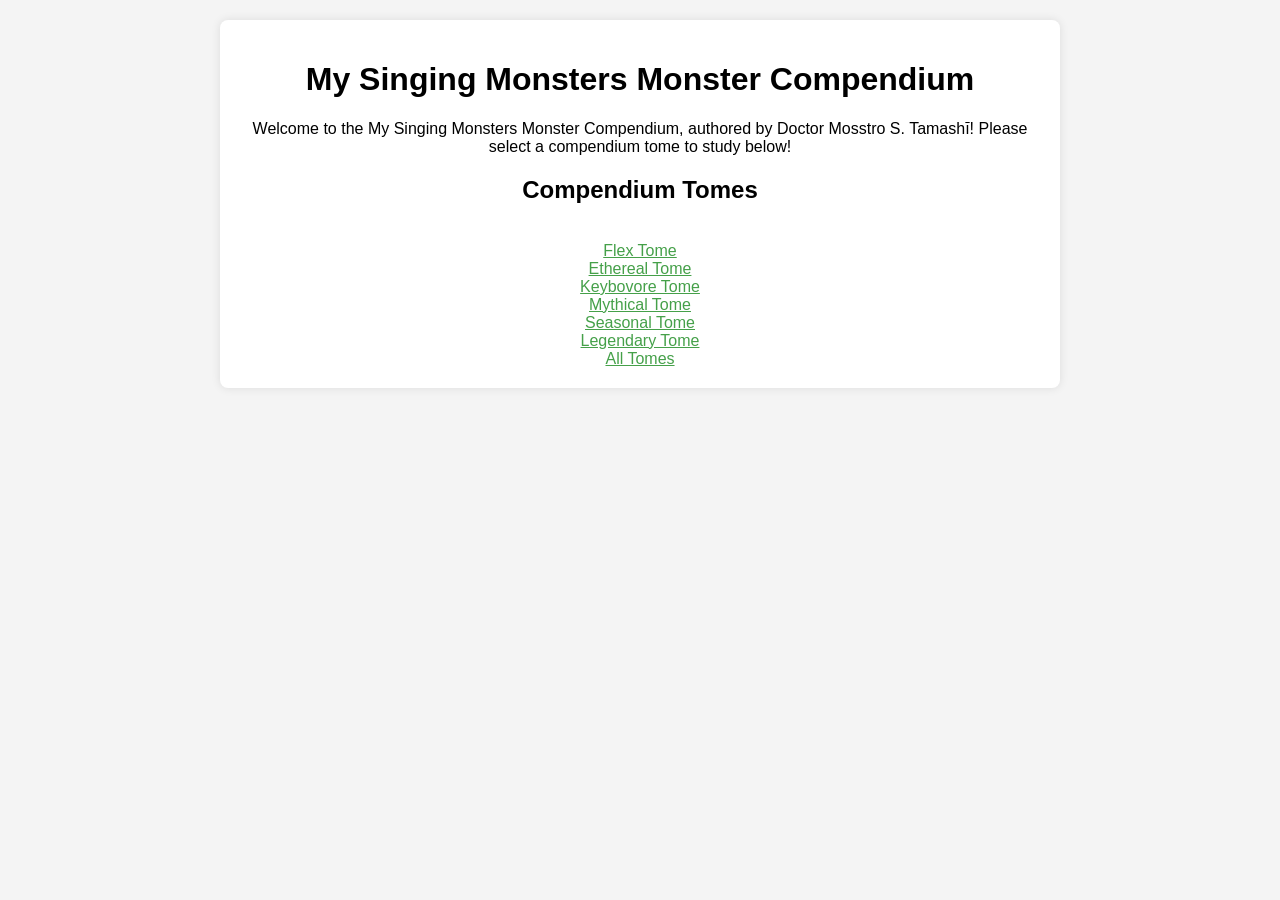
==== commit 6ae609c1: "Add files via upload" ====
--- a/index.html
+++ b/index.html
@@ -39,6 +39,10 @@
             <a href = "legendary.html" >Legendary Tome</a>
 
             <br>
+
+            <a href = "all.html" >All Tomes</a>
+
+            <br>
         </div>
 
 </body>
--- a/flux.css
+++ b/flux.css
@@ -29,10 +29,11 @@
     font-size: 24px;
     margin-bottom: 10px;
 }
-.monster-image {
+img {
     max-width: 100%;
     height: auto;
     margin-bottom: 10px;
+    object-fit: scale-down;
 }
 .monster-info {
     font-size: 16px;
@@ -77,7 +78,7 @@
     text-align: left;
     color: #45a049 
 }
-.TOC {
+div.TOC {
     border: 1px solid #ccc;
     text-align: center;
     color: #45a049;
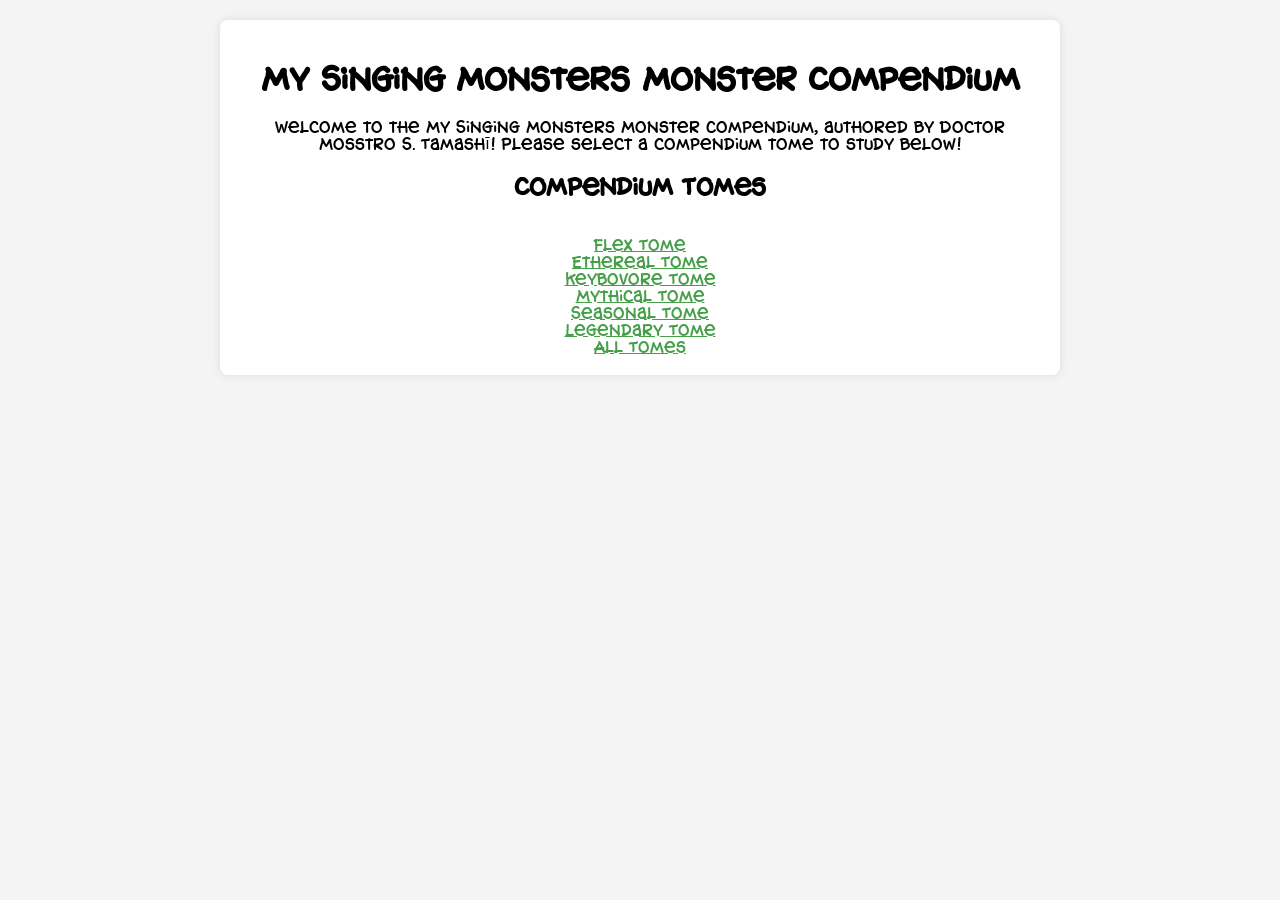
==== commit 544cca60: "Add files via upload" ====
--- a/index.html
+++ b/index.html
@@ -5,6 +5,7 @@
     <meta name="viewport" content="width=device-width, initial-scale=1.0">
     <title>My Singing Monsters Monster Compendium</title>
     <link href = "flux.css", rel = "stylesheet">
+    <link id = "icon", rel = "icon", href = "webIcon.png">
 </head>
 <body>
     <div class="container">
--- a/flux.css
+++ b/flux.css
@@ -1,5 +1,9 @@
+@font-face {
+    font-family: HogBold;
+    src: url(HOGB.ttf);
+}
 body {
-    font-family: Arial, sans-serif;
+    font-family: HogBold, Arial, sans-serif;
     margin: 0;
     padding: 0;
     background-color: #f4f4f4;
@@ -41,6 +45,9 @@
 filter {
     margin-bottom: 20px;
 }
+select {
+    font-family: HogBold, Arial, sans-serif;
+}
 .form-section {
     margin-bottom: 20px;
 }
@@ -78,7 +85,7 @@
     text-align: left;
     color: #45a049 
 }
-div.TOC {
+.TOC {
     border: 1px solid #ccc;
     text-align: center;
     color: #45a049;
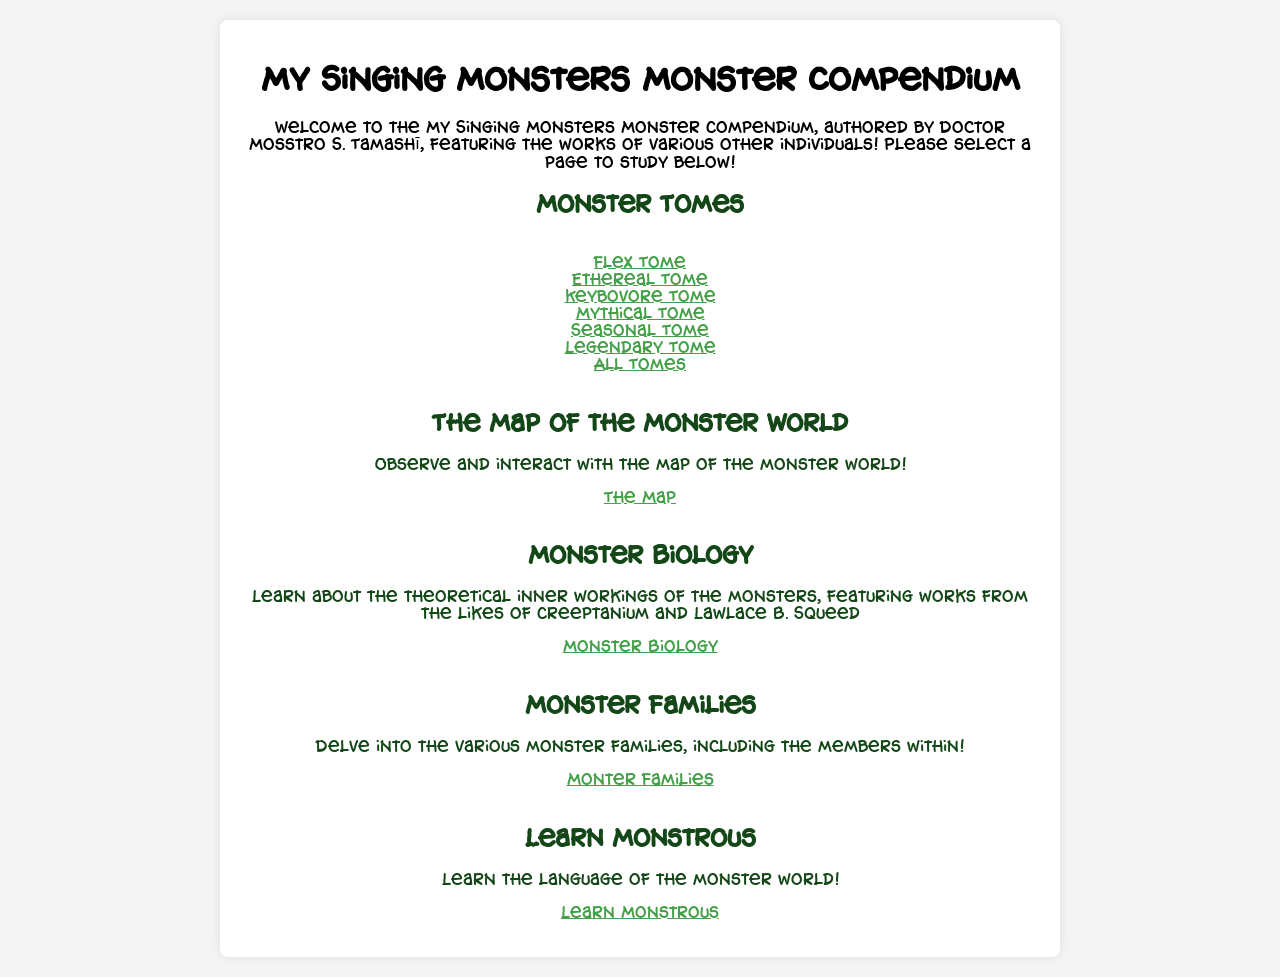
==== commit e010e3a8: "Add files via upload" ====
--- a/index.html
+++ b/index.html
@@ -11,9 +11,9 @@
     <div class="container">
         <h1>My Singing Monsters Monster Compendium</h1>
         
-        <p>Welcome to the My Singing Monsters Monster Compendium, authored by Doctor Mosstro S. Tamashī! Please select a compendium tome to study below!</p>
+        <p>Welcome to the My Singing Monsters Monster Compendium, authored by Doctor Mosstro S. Tamashī, featuring the works of various other individuals! Please select a page to study below!</p>
         <div id = "TOC">
-            <h2>Compendium Tomes</h2>
+            <h2>Monster Tomes</h2>
 
             <br>
 
@@ -46,5 +46,48 @@
             <br>
         </div>
 
+        <br>
+
+        <div id = "Map">
+            <h2>The Map of the Monster World</h2>
+
+            <p>Observe and interact with the map of the monster world!</p>
+
+            <a href = "mapFiles/map.html">The Map</a>
+        </div>
+        
+        <br>
+
+        <div id = "Bio">
+            <h2>Monster Biology</h2>
+
+            <p>Learn about the theoretical inner workings of the monsters, featuring works from the likes of Creeptanium and Lawlace B. Squeed</p>
+
+            <a href = "bio.html">Monster Biology</a>
+        </div>
+
+        <br>
+
+        <div id = "Fam">
+            <h2>Monster Families</h2>
+
+            <P>Delve into the various monster families, including the members within!</P>
+            
+            <a href = "fam.html">Monter Families</a>
+        </div>
+
+        <br>
+
+        <div id = "Lang">
+            <h2>Learn Monstrous</h2>
+
+            <P>Learn the language of the monster world!</P>
+            
+            <a href = "monsterous.html">Learn Monstrous</a>
+        </div>
+
+        <br>
+    </div>
+
 </body>
 </html>
--- a/flux.css
+++ b/flux.css
@@ -63,7 +63,7 @@
     box-sizing: border-box;
 }
 .form-section button {
-    background-color: #4CAF50;
+    background-color: #4caf50;
     color: white;
     padding: 10px 20px;
     border: none;
@@ -73,7 +73,7 @@
 .form-section button:hover {
     background-color: #45a049;
 }
-.no-results-message {
+#no-results-message {
     border: 1px solid #ccc;
     border-radius: 8px;
     margin-bottom: 20px;
@@ -85,11 +85,69 @@
     text-align: left;
     color: #45a049 
 }
-.TOC {
-    border: 1px solid #ccc;
+#TOC {
     text-align: center;
-    color: #45a049;
-    box-shadow: 0 0 5px rgba(0, 0, 0, 0.1);
+    color: #144717;
     background-color: #fff;
-    border-radius: 8px;
+}
+#Map {
+    text-align: center;
+    color: #144717;
+    background-color: #fff;
+}
+#Bio {
+    text-align: center;
+    color: #144717;
+    background-color: #fff;
+}
+#Fam {
+    text-align: center;
+    color: #144717;
+    background-color: #fff;
+}
+#Lang {
+    text-align: center;
+    color: #144717;
+    background-color: #fff;
+}
+input[type="checkbox"] {
+    -webkit-appearance: none;
+    position: absolute;
+    top: 50%;
+    left: 50%;
+    transform: translate(-50%, -50%);
+    width: 100%;
+    cursor: pointer;
+}
+input[type="checkbox"]:after {
+    position: absolute;
+    font-family: "Font Awesome 5 Free";
+    font-weight: 400;
+    content: "\f111";
+    font-size: 18px;
+    color: #f4f4f4;
+}
+input[type="checkbox"]:checked:after {
+    font-weight: 900;
+    content: "\f058";
+    color: #f4f4f4;
+}
+#checkIMg {
+    max-width: 10%;
+    height: auto;
+    margin-bottom: 10px;
+    object-fit: scale-down;
+}
+#checkIMg + input[type="checkbox"]:checked:after {
+    filter: saturate(50%);
+    font-weight: 900;
+    content: "\f058";
+    color: #f4f4f4;
+}
+#theory-filter {
+    position: absolute;
+    top: 100%;
+    left: 100%;
+    transform: translate(50%, 50%);
+    width: 100%;
 }
